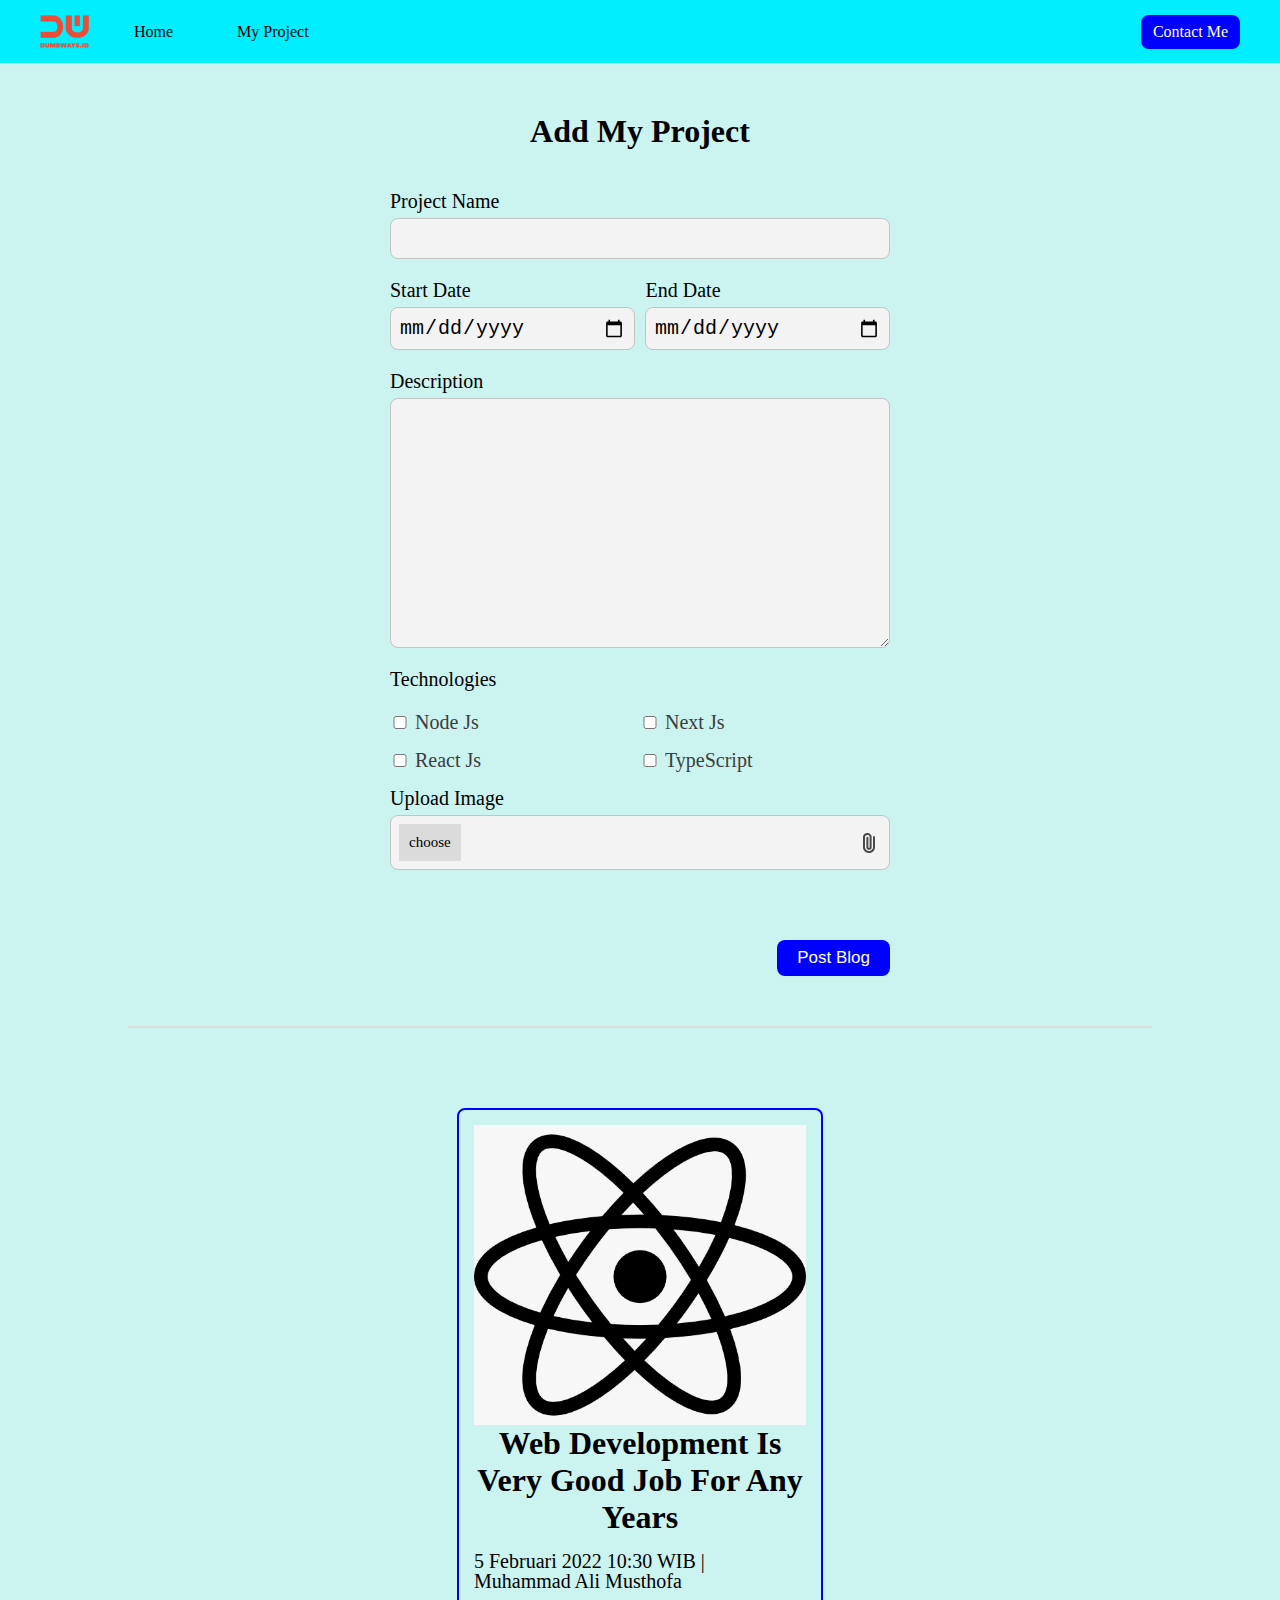
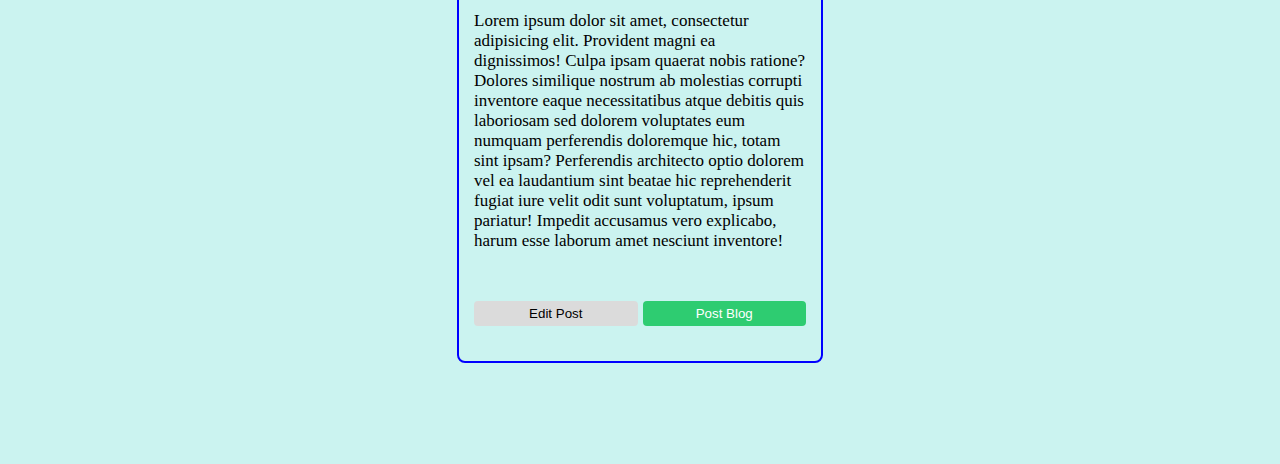
==== blog-project.html @ d6340ee3 "first push" ====
<html>
  <head>
    <title>My Project</title>
    <link rel="stylesheet" href="style.css" />
  </head>
  <body>
    <!-- NavBar -->
    <nav>
      <div class="left">
        <a href="index.html">
          <img src="assets/logo.png" alt="" />
        </a>

        <ul>
          <li>
            <a href="index.html">Home</a>
          </li>

          <li>
            <a href="blog-project.html">My Project</a>
          </li>
        </ul>
      </div>

      <div class="right">
        <a href="contact.html">Contact Me</a>
      </div>
    </nav>

    <!-- Blog -->
    <!-- Form -->
    <div class="blog">
      <div class="blog-form">
        <div class="form-container">
          <form onsubmit="addBlog(event)">
            <h1>Add My Project</h1>
            <div>
              <label for="input-blog-project">Project Name</label>
              <input id="input-blog-project" />
            </div>

            <div class="date-project">
              <div class="start">
                <label class="start-one" for="input-start-date">Start Date</label>
                <label class="end-one" for="input-end-date">End Date</label>
              </div>

              <div class="end">
                <input class="start-two" type="date" id="input-blog-start" />
                <input class="end-two" type="date" id="input-blog-end" />
              </div>
            </div>

            <div>
              <label for="input-blog-description">Description</label>
              <textarea id="input-blog-description"></textarea>
            </div>

            <div class="main-skills">
              <label for="input-blog-technologies">Technologies</label>
              <div class="techno">
                <div class="skill-one">
                  <p><input id="nodejs" value="NodeJs" type="checkbox" />Node Js</p>
                  <p><input id="reactjs" value="React Js" type="checkbox" />React Js</p>
                </div>

                <div class="skill-two">
                  <p><input id="nextjs" value=" Next Js" type="checkbox" />Next Js</p>
                  <p><input id="typescript" value="TypeScript" type="checkbox" />TypeScript</p>
                </div>
              </div>
            </div>

            <div>
              <label>Upload Image</label>
              <div class="input-blog-image-group">
                <label for="input-blog-image">
                  <p>choose</p>
                  <img src="assets/file.png" alt="file" />
                </label>
                <input type="file" id="input-blog-image" hidden />
              </div>
            </div>
            <div class="button-group">
              <button>Post Blog</button>
            </div>
          </form>
        </div>
      </div>
      <hr class="line" />
      <div id="contents-blogs" class="blog-list">
        <!-- dynamic content would be here -->
        <div class="blog-list-item">
          <div class="blog-image">
            <img src="assets/reactjs.jpeg" alt="" />
          </div>
          <div class="blog-content">
            <h1>
              <a href="blog-project-detail.html" target="_blank">Web Development Is Very Good Job For Any Years</a>
            </h1>
            <div class="detail-blog-content">5 Februari 2022 10:30 WIB | Muhammad Ali Musthofa</div>
            <p>
              Lorem ipsum dolor sit amet, consectetur adipisicing elit. Provident magni ea dignissimos! Culpa ipsam quaerat nobis ratione? Dolores similique nostrum ab molestias corrupti inventore eaque necessitatibus atque debitis quis
              laboriosam sed dolorem voluptates eum numquam perferendis doloremque hic, totam sint ipsam? Perferendis architecto optio dolorem vel ea laudantium sint beatae hic reprehenderit fugiat iure velit odit sunt voluptatum, ipsum
              pariatur! Impedit accusamus vero explicabo, harum esse laborum amet nesciunt inventore!
            </p>

            <div class="btn-group">
              <button class="btn-edit">Edit Post</button>
              <button class="btn-post">Post Blog</button>
            </div>
          </div>
        </div>
      </div>
    </div>
    <script src="blog.js"></script>
  </body>
</html>
---- style.css ----
* {
  padding: 0;
  margin: 0;
  box-sizing: border-box;
}

body {
  background-color: #cbf3f0;
}

/* navbar */
nav {
  display: flex;
  height: 7vh;
  background-color: rgb(0, 238, 255);
}

nav .left {
  display: flex;
  flex: 50%;
  align-items: center;
  margin-left: 40px;
}

nav .left li {
  display: inline;
  padding: 10px 15px;
  margin-left: 30px;
}

nav .left li:hover {
  background-color: white;
}

nav .left a {
  text-decoration: none;
  color: black;
}

nav .right {
  flex: 50%;
  display: flex;
  align-items: center;
  justify-content: flex-end;
}

nav .right a {
  text-decoration: none;
  background-color: blue;
  color: white;
  padding: 8px 12px;
  margin-right: 40px;
  border-radius: 8px;
}

nav .right a:hover {
  background-color: #2ecc71;
  color: white;
}

.personal {
  display: flex;
  height: 93vh;
  align-items: center;
  justify-content: center;
  margin: 50px auto;
}

.personal .content {
  display: flex;
  width: 90%;
  /* flex-direction: row; */
  background-color: #fdfdfd;
  border-radius: 10px;
}

.content .left-side {
  flex: 60%;
}

.content .right-side {
  flex: 40%;
}

.content .left-side .header {
  text-align: center;
}

.left-side .header p {
  margin-top: 30px;
  margin-bottom: 40px;
}

.left-side .contact {
  margin-left: 30px;
  text-decoration: none;
  color: white;
  background-color: black;
  padding: 5px 20px;
  border-radius: 20px;
}

.left-side .call {
  margin-top: 50px;
  margin-bottom: 40px;
}
.left-side .download {
  margin-left: 30px;
  text-decoration: none;
  color: white;
  background-color: black;
  padding: 5px 20px;
  margin-top: 20px;
  border-radius: 20px;
}

.left-side .socmed {
  display: flex;
  justify-content: center;
  margin-top: 120px;
}

.left-side .socmed a {
  text-decoration: none;
  margin-left: 15px;
}

.left-side .socmed img:hover {
  background-color: rgba(0, 0, 0, 0.1);
  border-radius: 25px;
}

.content .right-side .card {
  width: 400px;
  border: 1px solid black;
  padding: 15px;
  border-radius: 15px;
  box-shadow: 0px 0px 20px #00000400;
  background-color: #ffe5ec;
}

.right-side .card img {
  width: 100%;
}

.card .header {
  text-align: center;
}

.card .status {
  text-align: center;
}

.contact-card {
  border: 1px;
  border-radius: 5px;
  background-color: #f4f1dea9;
  box-shadow: 0px 0px 19px 5px rgba(0, 0, 0, 0.19);
}

.title-contact h2 {
  position: relative;
  padding-bottom: 10px;
  margin-bottom: 15px;
  text-align: center;
  background-color: #d8e2dc;
  border-radius: 5px;
}

.title-contact h2:after {
  content: '';
  position: absolute;
  left: 50%;
  bottom: 0;
  transform: translateX(-50%);
  height: 4px;
  width: 50px;
  border-radius: 2px;
  background-color: #2ecc71;
}

.contact-card input {
  width: 100%;
  box-sizing: border-box;
  border-radius: 5px;
  margin-bottom: 10px;
  margin-top: 8px;
  padding: 8px;
  background-color: #ede0d4;
}

.contact-card label {
  display: flex;
  justify-content: center;
}

.contact-card form button {
  width: 100%;
  /* background-color: #800f2f; */
  background-color: blue;
  color: white;
  padding: 10px 30px;
  border-radius: 5px;
  cursor: pointer;
  border: none;
  font-size: 15px;
}

.contact-card form button:active {
  background-color: #2ecc71;
}

input:hover {
  background-color: rgba(0, 0, 0, 0.1);
}

.blog-form {
  padding: 50px 0;
  display: flex;
  justify-content: center;
}

.blog-form .form-container {
  width: 500px;
}

.blog-form .form-container h1 {
  text-align: center;
  margin-bottom: 40px;
}

.blog-form form label {
  font-size: 20px;
  font-weight: 400;
}

.blog-form form input,
textarea,
select {
  width: 100%;
  font-size: 20px;
  font-weight: 400;
  padding: 8px;
  margin-top: 5px;
  margin-bottom: 20px;
  background: #f4f3f3;
  border: 1px solid #c4c4c4;
  border-radius: 8px;
}

.blog-form form textarea {
  height: 250px;
}

.blog-form form .input-blog-image-group {
  width: 100%;
  font-size: 20px;
  font-weight: 400;
  padding: 8px;
  margin-top: 5px;
  margin-bottom: 20px;
  background: #f4f3f3;
  border: 1px solid #c4c4c4;
  border-radius: 8px;
  cursor: pointer;
}

.blog-form form .input-blog-image-group label p {
  font-size: 15px;
}

.blog-form form .input-blog-image-group label {
  cursor: pointer;
  display: flex;
  align-items: center;
  justify-content: space-between;
}

.blog-form form .button-group {
  text-align: right;
}

.blog-form form button {
  margin-top: 50px;
  padding: 8px 20px;
  font-size: 17px;
  background: blue;
  border-radius: 8px;
  border: none;
  color: #fff;
  cursor: pointer;
}

.blog-form form button:active {
  background-color: #2ecc71;
}

.blog hr {
  border: 1px solid #dbdbdb;
  width: 80%;
  margin-right: auto;
  margin-left: auto;
}

/* Blog list */
.blog .blog-list {
  margin-top: 80px;
  margin-bottom: 80px;
  margin-left: 30px;
  margin-right: 30px;
  display: flex;
  /* align-items: center; */
  flex-direction: row;
  flex-wrap: wrap;
  justify-content: space-around;
  box-sizing: border-box;
}

.blog .blog-list .blog-list-item {
  width: 30%;
  padding: 15px;
  margin-bottom: 20px;
  border: 2px solid blue;
  border-radius: 8px;
  margin-left: 20px;
  margin-right: 20px;
  box-sizing: border-box;
  /* display: flex; */
}

/* .blog .blog-list .blog-list-item .blog-image {
  flex: 1;
} */

.blog .blog-list .blog-list-item .blog-image img {
  width: 100%;
  height: 300px;
  object-fit: cover;
}

/* .blog .blog-list .blog-list-item .blog-content {
  padding-left: 20px;
  flex: 2;
} */

.blog .blog-list .btn-group {
  text-align: left;
  margin-bottom: 20px;
  margin-top: 50px;
  display: flex;
}

.blog .blog-list .btn-group .btn-edit {
  padding: 5px 10px;
  border: 0;
  border-radius: 4px;
  background: #dbdbdb;
  flex: 50%;
}

.blog .blog-list .btn-group .btn-post {
  flex: 50%;
  padding: 5px 10px;
  border: 0;
  border-radius: 4px;
  background: #2ecc71;
  color: #fff;
  margin-left: 5px;
}

.blog .blog-list h1 a {
  text-decoration: none;
  color: #000000;
}

.blog .blog-list .detail-blog-content {
  font-weight: 300;
  font-size: 20px;
  line-height: 20px;
  box-sizing: border-box;
}

.blog .blog-list .blog-list-item p {
  margin-top: 20px;
  font-weight: normal;
  font-size: 17px;
  line-height: 20px;
  /* text-align: justify; */
  box-sizing: border-box;
}

/* Blog Detail */
.blog-detail {
  width: 80%;
  background-color: azure;
  margin: 50px auto;
}

h1 {
  text-align: center;
  margin-bottom: 15px;
}

.upside h3 {
  margin-bottom: 5px;
}
.upside p {
  font-size: 20px;
  color: grey;
  margin-top: 5px;
}
.downside h3 {
  margin-bottom: 5px;
  margin-top: 7px;
}
.blog-detail-left img {
  width: 90%;
}
.blog-detail-right img {
  width: 20px;
}

.blog-detail-container {
  display: flex;
}

.blog-detail-left {
  flex: 65%;
}
.blog-detail-right {
  flex: 35%;
}

.blog-detail .desc p {
  margin-top: 40px;
}

.date-project .start {
  display: flex;
}

.date-project .start-one {
  margin-right: 175px;
}

.date-project .end {
  display: flex;
}

.date-project .end-two {
  margin-left: 10px;
}

/* .skill-satu,
.skill-dua {
  display: flex;
} */

.techno {
  display: flex;
  margin-top: 20px;
}

.techno .skill-one {
  flex: 50%;
}
.techno .skill-two {
  flex: 50%;
}
.techno p {
  font-size: 20px;
  color: #3d3d3d;
}
.techno p input {
  width: 20px;
  margin-right: 5px;
}

.input-blog-image-group label p {
  background-color: #dbdbdb;
  padding: 10px;
}
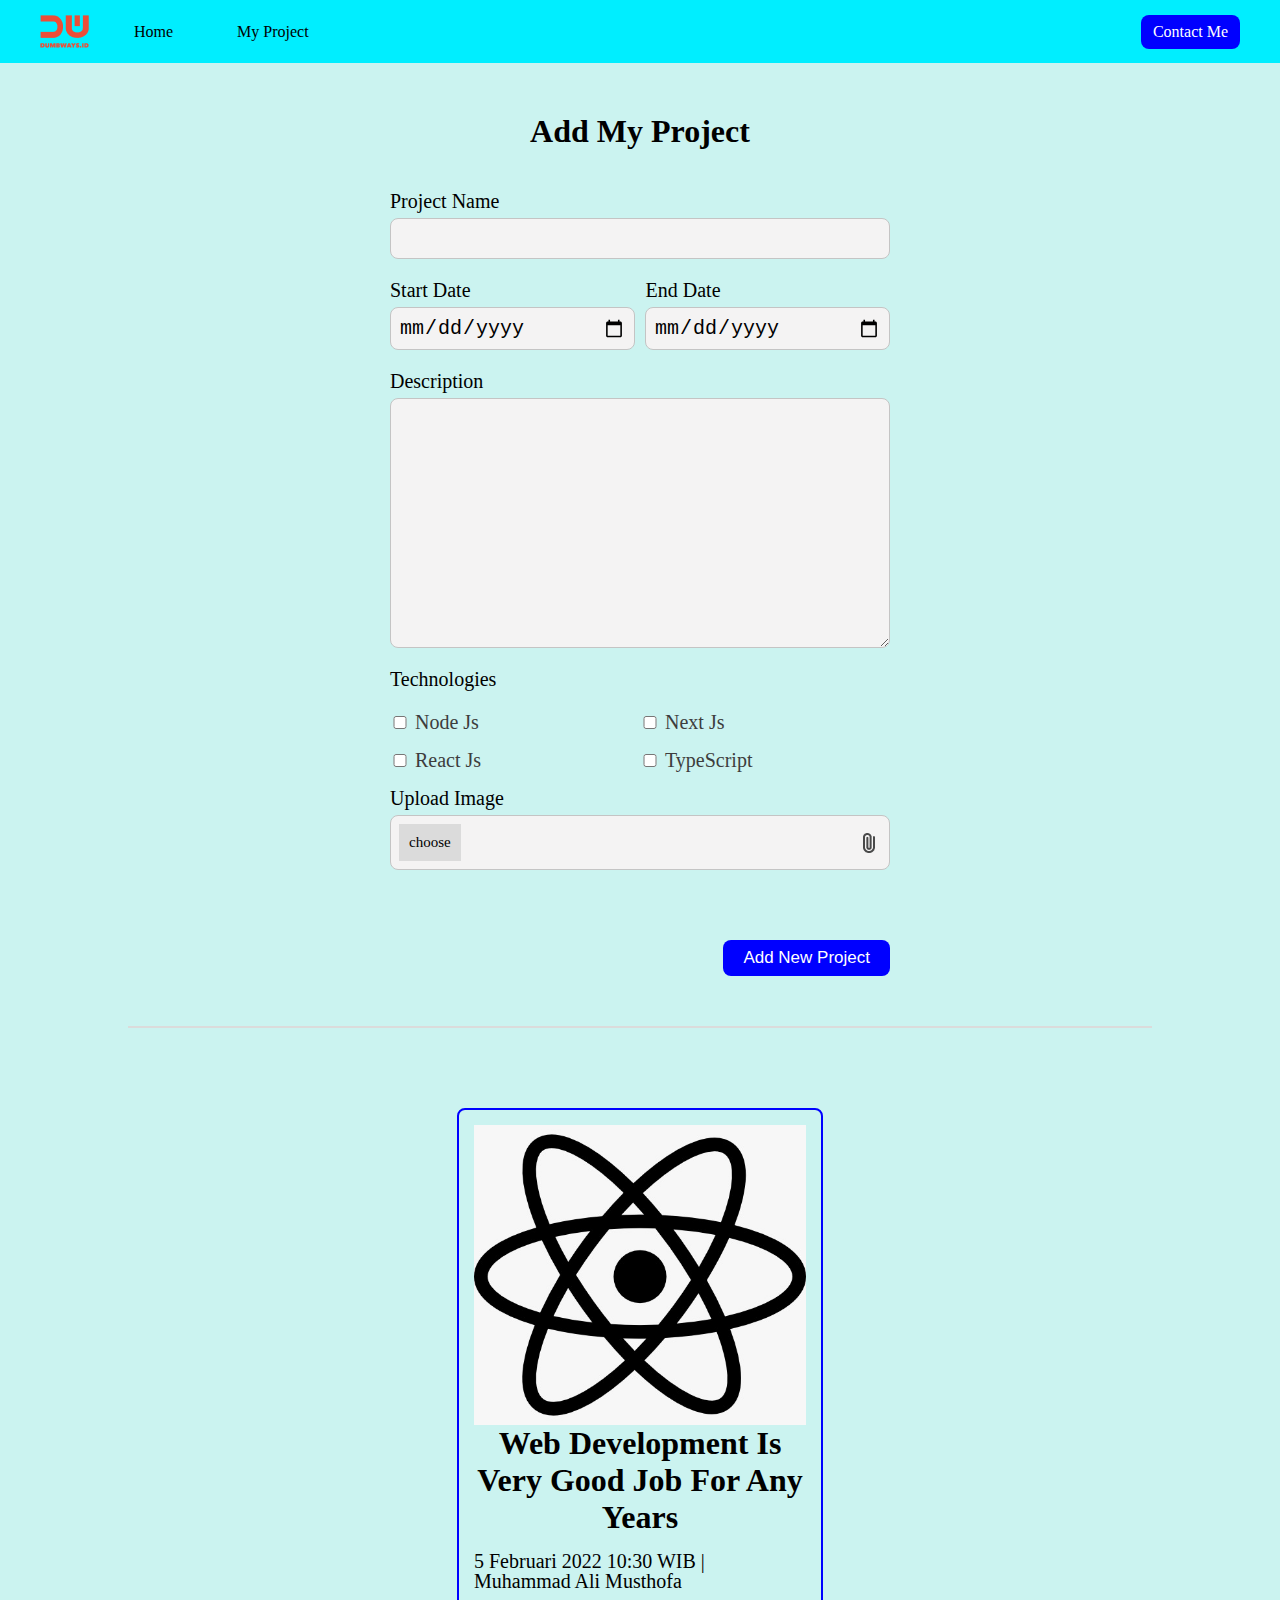
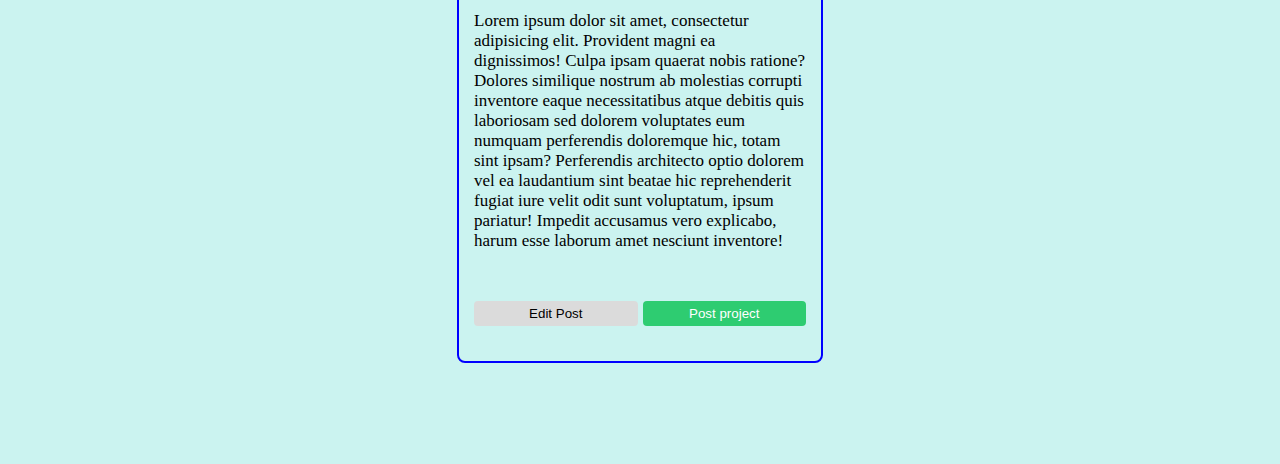
==== commit 8c4295b0: "third push" ====
--- a/blog-project.html
+++ b/blog-project.html
@@ -82,7 +82,7 @@
               </div>
             </div>
             <div class="button-group">
-              <button>Post Blog</button>
+              <button>Add New Project</button>
             </div>
           </form>
         </div>
@@ -107,7 +107,7 @@
 
             <div class="btn-group">
               <button class="btn-edit">Edit Post</button>
-              <button class="btn-post">Post Blog</button>
+              <button class="btn-post">Post project</button>
             </div>
           </div>
         </div>
